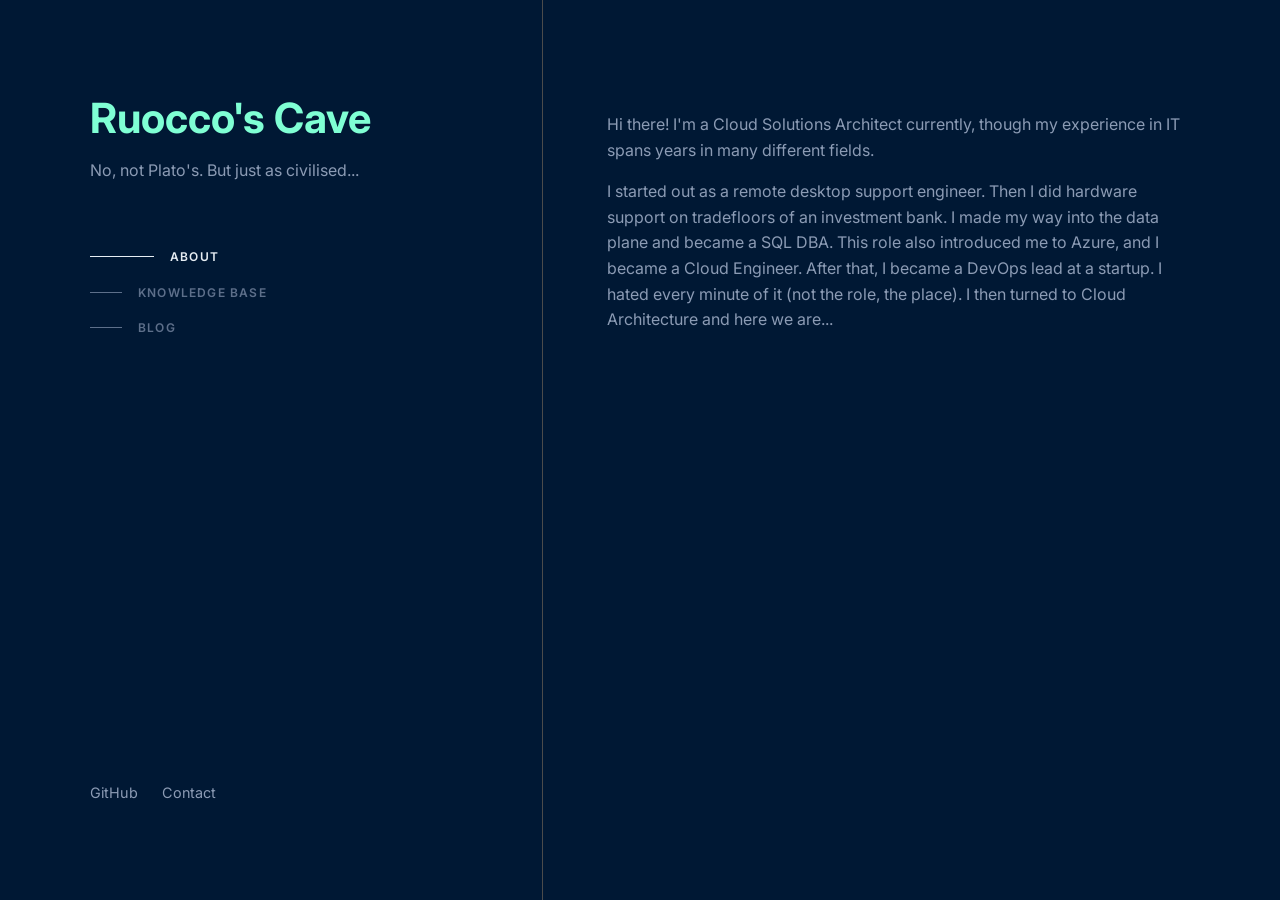
==== index.html @ 56b8d4ec "made a start on the home page" ====
<!DOCTYPE html>
<html lang="en">
<head>
    <meta charset="UTF-8">
    <meta name="viewport" content="width=device-width, initial-scale=1.0">
    <title>Ruocco's Cave</title>
    <link rel="preconnect" href="https://fonts.googleapis.com">
    <link rel="preconnect" href="https://fonts.gstatic.com" crossorigin>
    <link href="https://fonts.googleapis.com/css2?family=Inter:wght@400;600;700&family=JetBrains+Mono:wght@400;600&display=swap" rel="stylesheet">
    <link href="./main.css" rel="stylesheet">
</head>
<body>
  <div class="layout">
    <header>
      <div>
        <h1>Ruocco's Cave</h1>
        <p class="tagline">No, not Plato's. But just as civilised...</p>
        <nav>
          <a href="#about" class="active">About</a>
          <a href="#knowledge-base">Knowledge Base</a>
          <a href="#blog">Blog</a>
        </nav>
      </div>
      <div class="social">
        <a href="https://github.com/louisruocco" target="_blank">GitHub</a>
        <a href="/contact/">Contact</a>
      </div>
    </header>

    <main>
      <section id="about">
        <p>Hi there! I'm a Cloud Solutions Architect currently, though my experience in IT spans years in many different fields.</p>
        <p>I started out as a remote desktop support engineer. Then I did hardware support on tradefloors of an investment bank. I made my way into the data plane and became a SQL DBA. This role also introduced me to Azure, and I became a Cloud Engineer. After that, I became a DevOps lead at a startup. I hated every minute of it (not the role, the place). I then turned to Cloud Architecture and here we are...</p>
      </section>
  </div>
</body>
</html>
---- main.css ----
body {
  margin: 0;
  background: rgb(0, 24, 52);
  color: #8b9bb4;
  font-family: "Inter", system-ui, sans-serif;
  line-height: 1.6;
}

h1, h2, h3, h4 { margin: 0; color: aquamarine; }
a { color: inherit; text-decoration: none; }
strong { color: #e6edf3; font-weight: 600; }

/* Two columns */
.layout {
  max-width: 1100px;
  margin: 0 auto;
  padding: 0 1.5rem;
  display: flex;
  gap: 4rem;
}

/* Left column: stays in view while the right side scrolls */
header {
  position: sticky;
  top: 0;
  height: 100vh;
  width: 40%;
  padding: 6rem 0;
  box-sizing: border-box;
  display: flex;
  flex-direction: column;
  justify-content: space-between;
}

h1 { font-size: 2.6rem; line-height: 1.1; font-weight: 700; }
h2 { font-size: 1.1rem; font-weight: 500; margin-top: 0.75rem; }
.tagline { max-width: 18rem; margin-top: 1rem; }

/* Nav with the growing line */
nav {
  display: flex;
  flex-direction: column;
  gap: 1rem;
  margin-top: 4rem;
}

nav a {
  display: flex;
  align-items: center;
  gap: 1rem;
  font-size: 0.75rem;
  font-weight: 600;
  letter-spacing: 0.1em;
  text-transform: uppercase;
  color: #5d6f8a;
}

nav a::before {
  content: "";
  width: 2rem;
  height: 1px;
  background: currentColor;
  transition: width 0.2s;
}

nav a:hover,
nav a.active { color: #e6edf3; }

nav a:hover::before,
nav a.active::before { width: 4rem; }

.social { display: flex; gap: 1.5rem; font-size: 0.9rem; }
.social a:hover { color: aquamarine; }

/* Right column */
main {
  width: 60%;
  padding: 6rem 0;
}

section { margin-bottom: 6rem; }

.section-title {
  font-size: 0.8rem;
  letter-spacing: 0.1em;
  text-transform: uppercase;
  margin-bottom: 2rem;
}

/* Entries: date on the left, content on the right */
.entry {
  display: grid;
  grid-template-columns: 8rem 1fr;
  gap: 1rem;
  margin-bottom: 3rem;
}

.date {
  font-size: 0.7rem;
  font-weight: 600;
  letter-spacing: 0.08em;
  text-transform: uppercase;
  padding-top: 0.25rem;
}

.entry h4 { font-size: 1rem; font-weight: 500; }
.entry h4 a:hover { color: aquamarine; }
.entry p { font-size: 0.9rem; margin: 0.5rem 0 1rem; }

/* Pill tags */
.tags {
  display: flex;
  flex-wrap: wrap;
  gap: 0.5rem;
  list-style: none;
  margin: 0;
  padding: 0;
}

.tags li {
  padding: 0.25rem 0.75rem;
  border-radius: 999px;
  font-size: 0.75rem;
  font-weight: 500;
  color: #5d6f8a;
  background: rgba(127, 255, 212, 0.1);
}

@media (max-width: 800px) {
  .layout { flex-direction: column; gap: 0; }
  header { position: static; height: auto; width: 100%; padding: 3rem 0 1rem; }
  main { width: 100%; padding: 2rem 0; }
  .entry { grid-template-columns: 1fr; gap: 0.25rem; }
}

main {
  width: 60%;
  padding: 6rem 0 6rem 4rem;               /* add left padding so text isn't touching the line */
  border-left: .5px solid rgb(75, 75, 75);
}
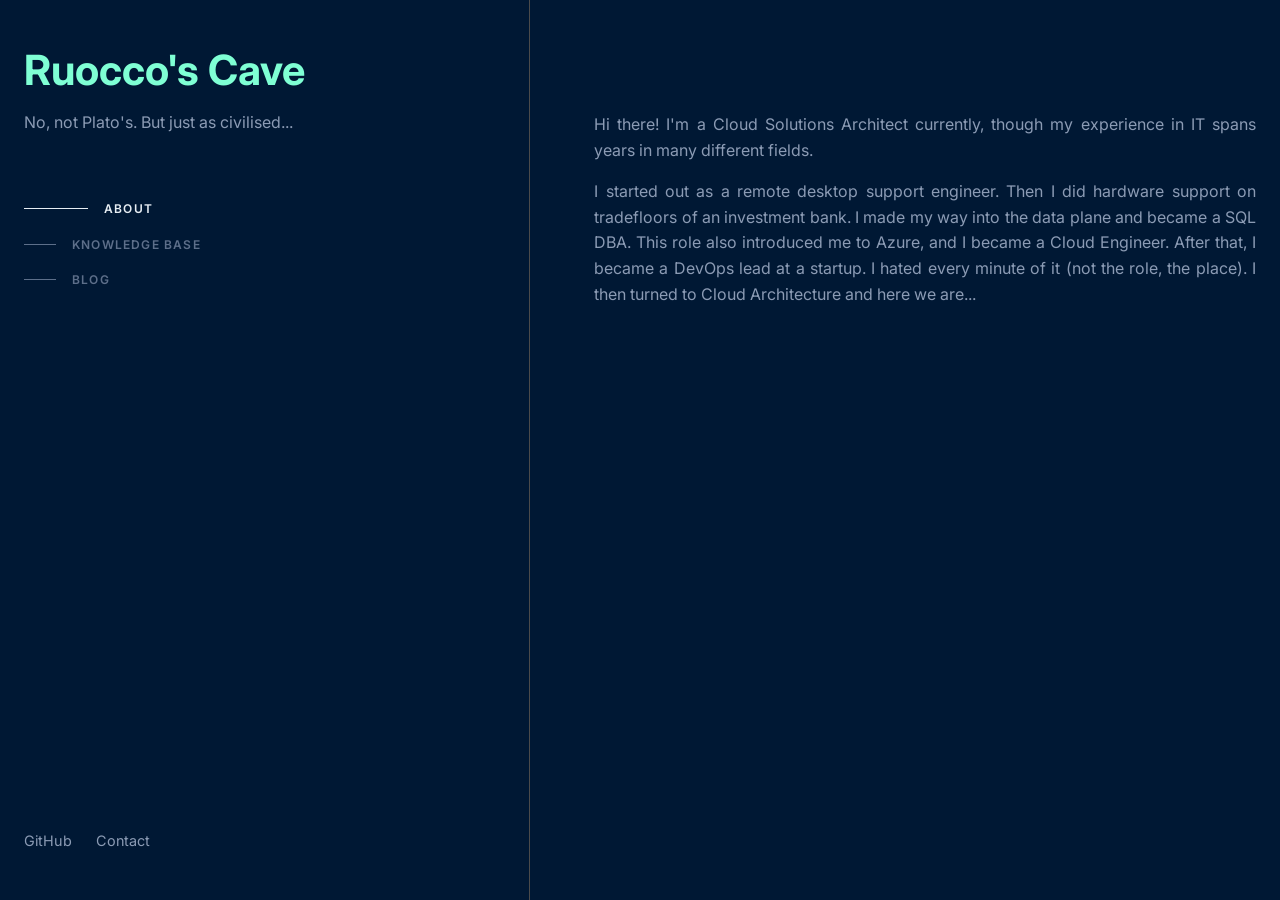
==== commit d1a26bf9: "updated contact form links across all pages" ====
--- a/index.html
+++ b/index.html
@@ -16,14 +16,14 @@
         <h1>Ruocco's Cave</h1>
         <p class="tagline">No, not Plato's. But just as civilised...</p>
         <nav>
-          <a href="#about" class="active">About</a>
-          <a href="#knowledge-base">Knowledge Base</a>
-          <a href="#blog">Blog</a>
+          <a href="index.html" class="active">About</a>
+          <a href="knowledge-base.html">Knowledge Base</a>
+          <a href="blog.html">Blog</a>
         </nav>
       </div>
       <div class="social">
         <a href="https://github.com/louisruocco" target="_blank">GitHub</a>
-        <a href="/contact/">Contact</a>
+        <a href="contact.html">Contact</a>
       </div>
     </header>
 
--- a/main.css
+++ b/main.css
@@ -12,7 +12,7 @@
 
 /* Two columns */
 .layout {
-  max-width: 1100px;
+  max-width: 1400px;
   margin: 0 auto;
   padding: 0 1.5rem;
   display: flex;
@@ -25,7 +25,7 @@
   top: 0;
   height: 100vh;
   width: 40%;
-  padding: 6rem 0;
+  padding: 3rem 0;
   box-sizing: border-box;
   display: flex;
   flex-direction: column;
@@ -36,7 +36,6 @@
 h2 { font-size: 1.1rem; font-weight: 500; margin-top: 0.75rem; }
 .tagline { max-width: 18rem; margin-top: 1rem; }
 
-/* Nav with the growing line */
 nav {
   display: flex;
   flex-direction: column;
@@ -75,7 +74,7 @@
 /* Right column */
 main {
   width: 60%;
-  padding: 6rem 0;
+  padding: 3rem 0;
 }
 
 section { margin-bottom: 6rem; }
@@ -137,4 +136,21 @@
   width: 60%;
   padding: 6rem 0 6rem 4rem;               /* add left padding so text isn't touching the line */
   border-left: .5px solid rgb(75, 75, 75);
-}+}
+
+p {
+  text-align: justify;
+}
+
+#construction {
+  color: orange;
+  padding: 3%;
+  border: 2px dotted yellow;
+  display: flex;
+  justify-content: center;
+  align-items: center;
+  text-align: center;
+  min-height: 150px;
+  background-color: rgb(37, 37, 37);
+}
+
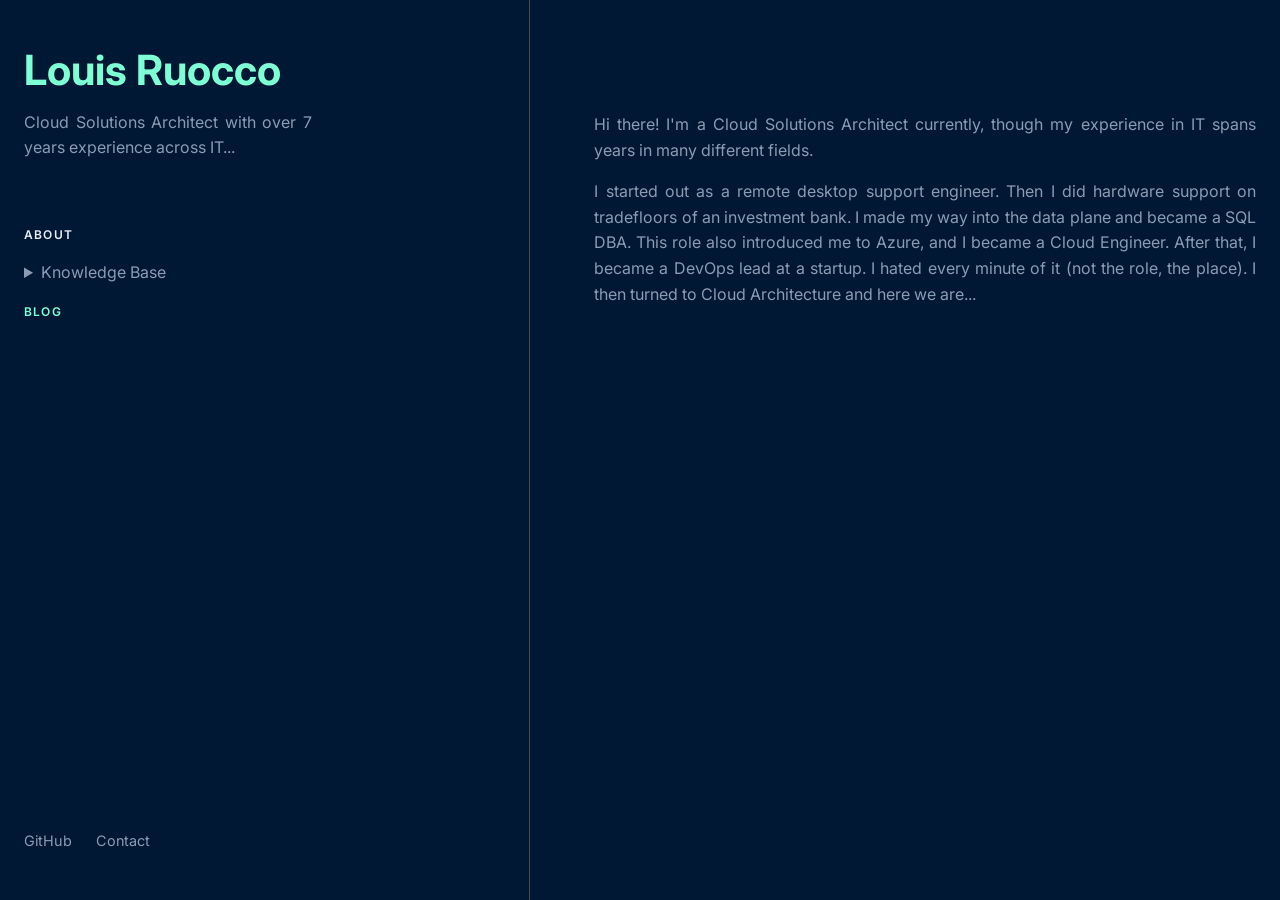
==== commit 69448cb5: "updated css classes and html" ====
--- a/index.html
+++ b/index.html
@@ -3,7 +3,7 @@
 <head>
     <meta charset="UTF-8">
     <meta name="viewport" content="width=device-width, initial-scale=1.0">
-    <title>Ruocco's Cave</title>
+    <title>Louis Ruocco</title>
     <link rel="preconnect" href="https://fonts.googleapis.com">
     <link rel="preconnect" href="https://fonts.gstatic.com" crossorigin>
     <link href="https://fonts.googleapis.com/css2?family=Inter:wght@400;600;700&family=JetBrains+Mono:wght@400;600&display=swap" rel="stylesheet">
@@ -13,12 +13,15 @@
   <div class="layout">
     <header>
       <div>
-        <h1>Ruocco's Cave</h1>
-        <p class="tagline">No, not Plato's. But just as civilised...</p>
+        <h1>Louis Ruocco</h1>
+        <p class="tagline">Cloud Solutions Architect with over 7 years experience across IT...</p>
         <nav>
-          <a href="index.html" class="active">About</a>
-          <a href="knowledge-base.html">Knowledge Base</a>
-          <a href="blog.html">Blog</a>
+            <a href="index.html" class="active">About</a>
+            <details>
+              <summary>Knowledge Base</summary>
+                <a href="knowledge-base.html">Knowledge Base Home</a>
+            </details>
+            <a href="blog.html">Blog</a>
         </nav>
       </div>
       <div class="social">
--- a/main.css
+++ b/main.css
@@ -6,11 +6,18 @@
   line-height: 1.6;
 }
 
-h1, h2, h3, h4 { margin: 0; color: aquamarine; }
-a { color: inherit; text-decoration: none; }
-strong { color: #e6edf3; font-weight: 600; }
+h1, h2, h3, h4 { margin: 0;
+  color: aquamarine;
+}
 
-/* Two columns */
+a { color: inherit;
+  text-decoration: none;
+}
+
+strong { color: #e6edf3;
+  font-weight: 600;
+}
+
 .layout {
   max-width: 1400px;
   margin: 0 auto;
@@ -19,7 +26,6 @@
   gap: 4rem;
 }
 
-/* Left column: stays in view while the right side scrolls */
 header {
   position: sticky;
   top: 0;
@@ -32,9 +38,20 @@
   justify-content: space-between;
 }
 
-h1 { font-size: 2.6rem; line-height: 1.1; font-weight: 700; }
-h2 { font-size: 1.1rem; font-weight: 500; margin-top: 0.75rem; }
-.tagline { max-width: 18rem; margin-top: 1rem; }
+h1 { 
+  font-size: 2.6rem; 
+  line-height: 1.1;
+  font-weight: 700;
+}
+h2 { 
+  font-size: 1.1rem;
+  font-weight: 500;
+  margin-top: 0.75rem;
+}
+
+.tagline { max-width: 18rem;
+  margin-top: 1rem;
+}
 
 nav {
   display: flex;
@@ -51,24 +68,24 @@
   font-weight: 600;
   letter-spacing: 0.1em;
   text-transform: uppercase;
-  color: #5d6f8a;
-}
-
-nav a::before {
-  content: "";
-  width: 2rem;
-  height: 1px;
-  background: currentColor;
-  transition: width 0.2s;
+  color: aquamarine;
 }
 
 nav a:hover,
-nav a.active { color: #e6edf3; }
+nav a.active { 
+  color: #e6edf3; 
+}
 
 nav a:hover::before,
-nav a.active::before { width: 4rem; }
+nav a.active::before { 
+  width: 4rem; 
+}
 
-.social { display: flex; gap: 1.5rem; font-size: 0.9rem; }
+.social { display: flex;
+  gap: 1.5rem;
+  font-size: 0.9rem; 
+}
+
 .social a:hover { color: aquamarine; }
 
 /* Right column */
@@ -86,7 +103,6 @@
   margin-bottom: 2rem;
 }
 
-/* Entries: date on the left, content on the right */
 .entry {
   display: grid;
   grid-template-columns: 8rem 1fr;
@@ -106,7 +122,6 @@
 .entry h4 a:hover { color: aquamarine; }
 .entry p { font-size: 0.9rem; margin: 0.5rem 0 1rem; }
 
-/* Pill tags */
 .tags {
   display: flex;
   flex-wrap: wrap;
@@ -134,7 +149,7 @@
 
 main {
   width: 60%;
-  padding: 6rem 0 6rem 4rem;               /* add left padding so text isn't touching the line */
+  padding: 6rem 0 6rem 4rem;
   border-left: .5px solid rgb(75, 75, 75);
 }
 
@@ -152,5 +167,25 @@
   text-align: center;
   min-height: 150px;
   background-color: rgb(37, 37, 37);
+  border-radius: 8px;
+  font-size: 20px;
 }
 
+form {
+  display: flex;
+  flex-direction: column;
+  background-color: rgba(37, 37, 37, 0.505);
+  padding: 20px;
+  border-radius: 8px;
+}
+
+details a {
+  margin-left: 2rem;
+}
+
+button {
+  width: 10%;
+  align-self: center;
+  text-align: center;
+  padding: 5px;
+}
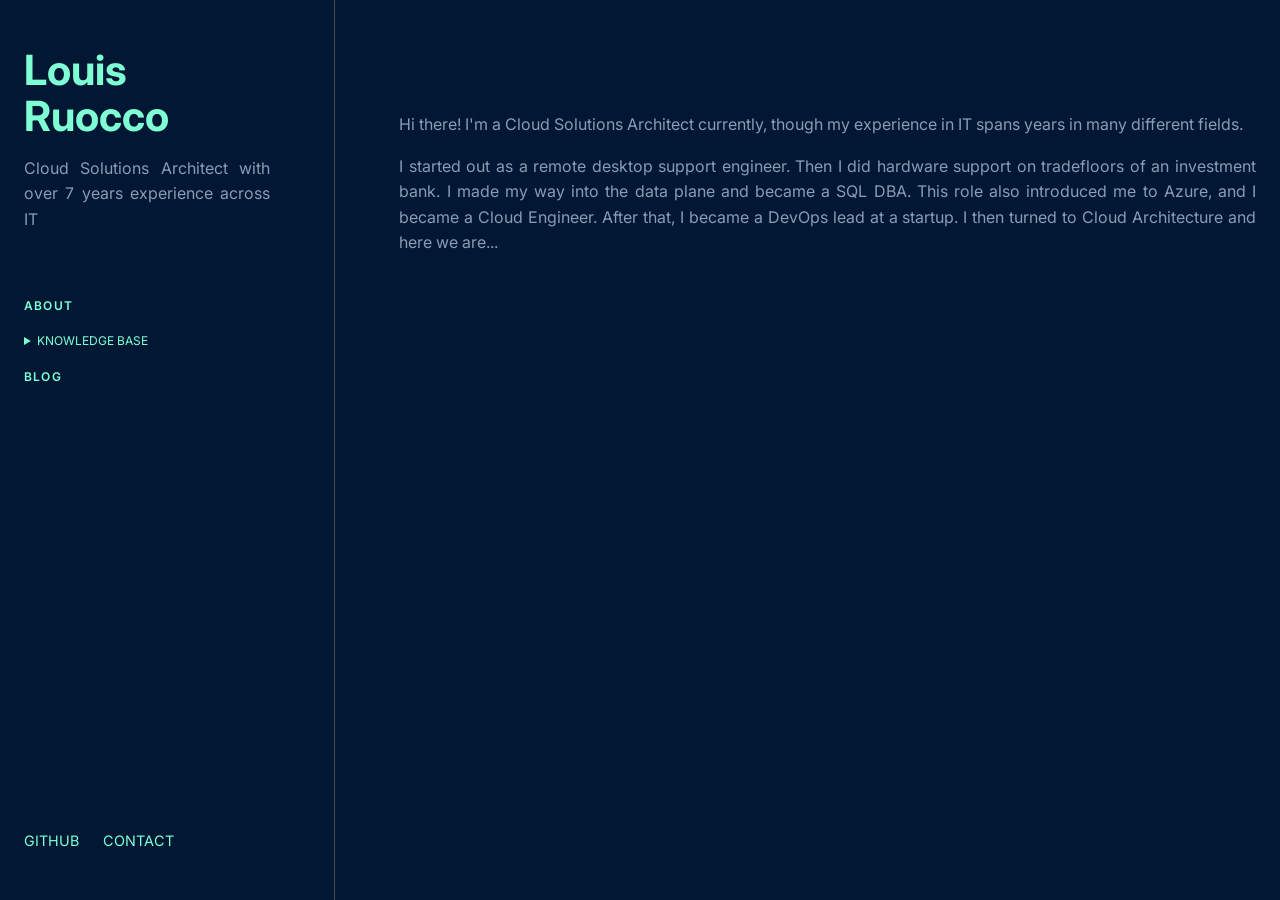
==== commit f8d34797: "updated some styling" ====
--- a/index.html
+++ b/index.html
@@ -14,12 +14,15 @@
     <header>
       <div>
         <h1>Louis Ruocco</h1>
-        <p class="tagline">Cloud Solutions Architect with over 7 years experience across IT...</p>
-        <nav>
-            <a href="index.html" class="active">About</a>
+        <p class="tagline">Cloud Solutions Architect with over 7 years experience across IT</p>
+         <nav>
+            <a href="index.html">About</a>
             <details>
               <summary>Knowledge Base</summary>
-                <a href="knowledge-base.html">Knowledge Base Home</a>
+              <details>
+              <summary class = "sub-menu">Cheatsheets</summary>
+              <a href = "css.html" class = "sub-menu-link">CSS</a>
+              </details>
             </details>
             <a href="blog.html">Blog</a>
         </nav>
@@ -29,11 +32,10 @@
         <a href="contact.html">Contact</a>
       </div>
     </header>
-
     <main>
-      <section id="about">
+      <section class = "content">
         <p>Hi there! I'm a Cloud Solutions Architect currently, though my experience in IT spans years in many different fields.</p>
-        <p>I started out as a remote desktop support engineer. Then I did hardware support on tradefloors of an investment bank. I made my way into the data plane and became a SQL DBA. This role also introduced me to Azure, and I became a Cloud Engineer. After that, I became a DevOps lead at a startup. I hated every minute of it (not the role, the place). I then turned to Cloud Architecture and here we are...</p>
+        <p>I started out as a remote desktop support engineer. Then I did hardware support on tradefloors of an investment bank. I made my way into the data plane and became a SQL DBA. This role also introduced me to Azure, and I became a Cloud Engineer. After that, I became a DevOps lead at a startup. I then turned to Cloud Architecture and here we are...</p>
       </section>
   </div>
 </body>
--- a/main.css
+++ b/main.css
@@ -6,7 +6,8 @@
   line-height: 1.6;
 }
 
-h1, h2, h3, h4 { margin: 0;
+h1, h2, h3, h4 { 
+  margin: 0;
   color: aquamarine;
 }
 
@@ -30,7 +31,7 @@
   position: sticky;
   top: 0;
   height: 100vh;
-  width: 40%;
+  width: 20%;
   padding: 3rem 0;
   box-sizing: border-box;
   display: flex;
@@ -69,11 +70,12 @@
   letter-spacing: 0.1em;
   text-transform: uppercase;
   color: aquamarine;
+
 }
 
 nav a:hover,
-nav a.active { 
-  color: #e6edf3; 
+.active { 
+  color: #e6edf3;
 }
 
 nav a:hover::before,
@@ -81,19 +83,23 @@
   width: 4rem; 
 }
 
-.social { display: flex;
+.social { 
+  display: flex;
   gap: 1.5rem;
-  font-size: 0.9rem; 
+  font-size: 0.9rem;
+  color: aquamarine;
+  text-transform: uppercase;
 }
 
 .social a:hover { color: aquamarine; }
 
-/* Right column */
 main {
-  width: 60%;
-  padding: 3rem 0;
-}
-
+  flex: 1;
+  min-width: 0;
+  padding: 6rem 0 6rem 4rem;
+  border-left: 0.5px solid rgb(75, 75, 75);
+  text-align: justify;
+}
 section { margin-bottom: 6rem; }
 
 .section-title {
@@ -155,6 +161,7 @@
 
 p {
   text-align: justify;
+  width: 100%;
 }
 
 #construction {
@@ -168,7 +175,12 @@
   min-height: 150px;
   background-color: rgb(37, 37, 37);
   border-radius: 8px;
-  font-size: 20px;
+  font-size: 22px;
+}
+
+#construction p {
+  text-align: center;
+  width: auto;
 }
 
 form {
@@ -179,8 +191,12 @@
   border-radius: 8px;
 }
 
-details a {
+.sub-menu {
   margin-left: 2rem;
+}
+
+details a{
+  margin-left: 4rem;
 }
 
 button {
@@ -188,4 +204,15 @@
   align-self: center;
   text-align: center;
   padding: 5px;
+}
+
+summary {
+  color: aquamarine;
+  text-transform: uppercase;
+  font-size: 0.75rem;
+  cursor: pointer;
+}
+
+summary:hover {
+  color: #e6edf3;
 }
